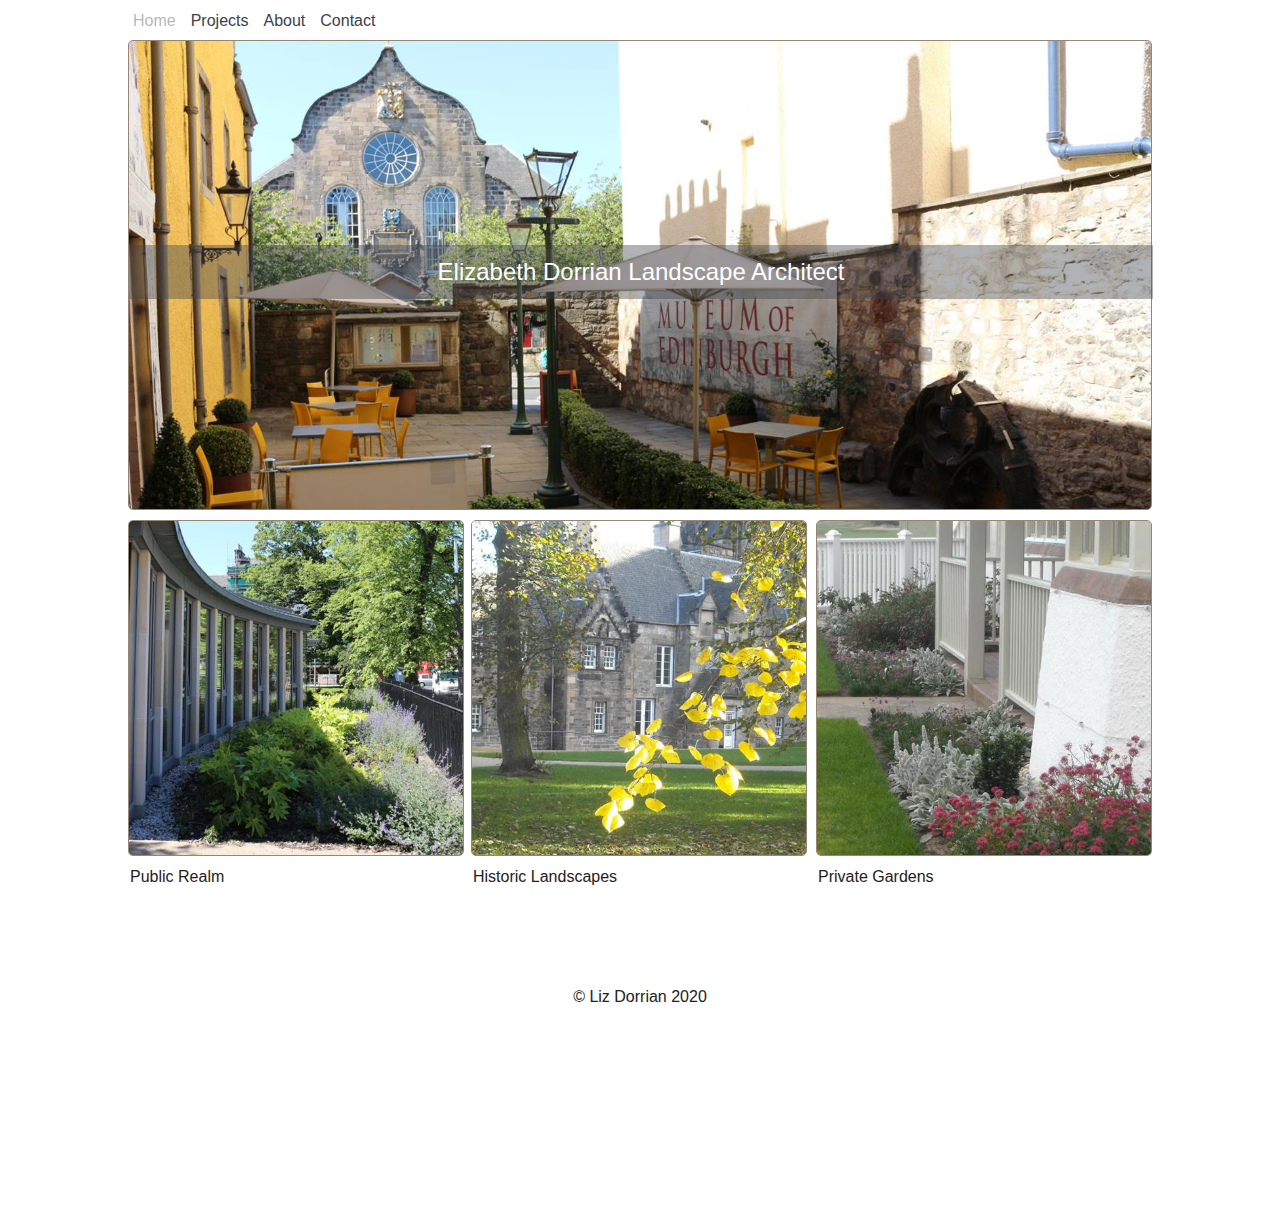
==== index.html @ d0d9d966 "all" ====
<!DOCTYPE html>
<html>
<head><title> Elizabeth Dorrian Landscape Architect</title>
<link rel="stylesheet" media="(max-width: 640px)" href="stylem.css">
<link rel="stylesheet" media="(min-width: 640px)" href="style.css">
<!--<link rel="stylesheet" media="(orientation: portrait)" href="portrait.css">
 <link rel="stylesheet" media="(orientation: landscape)" href="landscape.css">
 -->


<meta charset="utf-8" />
<meta http-equiv="Content-type" content="text/html; charset=utf-8" />
<meta name="viewport" content="width=device-width, initial-scale=1" />
<meta http-equiv="Content-Language" content="en-gb"/>
<meta name="keywords" content="landscape architect, liz dorrian, east linton"/>
<meta name="description" content="Providing Landscape Architectural services independently or as part of a multi-disciplinary team. ."/>
</head>
<body>

<div class="container_a">
<div class="wrap_a">
<ul>
<li><a class="current" href="index.html">Home</a></li>
<li><a href="projects.html">Projects</a></li>

<li><a href="about.html">About</a></li>
<li><a href="contact.html">Contact</a></li>
</ul>

<!--
<li><a class="nav" href="index.html">Home</a></li>
<li><a class="current" href="teachers.html">Teachers</a></li>
<li><a class="nav" href="classes.html">Classes</a></li>
<li><a class="nav" href="contact.html">Contact</a></li>
-->



<div class="clear"></div>
</div>
</div>



<div class="container_h">
<div class="wrap_h">



<img class="dhide" src="images/home/mainm.jpg" alt="Elizabeth Dorrian Landscape Architect"/>

<h2 class="mhide">Elizabeth Dorrian Landscape Architect</h2>

</div>
</div>

<div class="clear"></div>

<div class="container_i">
<div class="wrap_i">
<div class="box_ia">
<div class="picture"><img src="images/home/public.jpg" alt=""></div>
<div class="text"><p>Public Realm</p></div>
</div>

<div class="box_ib">
<div class="picture"><img src="images/home/historic.jpg" alt=""></div>
<div class="text"><p>Historic Landscapes</p></div>
</div>

<div class="box_ic">
<div class="picture"><img src="images/home/private.jpg" alt=""></div>
<div class="text"><p>Private Gardens</p></div>
</div>

<div class="dhide box_id">
<p>&copy; Liz Dorrian 2020</p>
</div>

</div>
</div>
<div class="clear"></div>


<div class="container_j">


<p class="mhide"> &copy; Liz Dorrian 2020 </p>


</div>

</body>
</html>
---- stylem.css ----
/***AUGUST 24 UPDATES***/

/***NEW CSS FOR ATHELSTANFORD**/
.container_g2 {width:100%;}
.wrap_g2 {border-radius: 5px;
width:100%; }
.box_ga2 {background-color:rgba(255,255,255, 0.6); width:100%; 
border-radius: 5px; padding:10px; border:1px solid rgba(255,255,255,0.6);}
.box_ga2 h2 {margin:15px 0 0 0; padding:10px;}
.box_ga2 p {margin: 0 ; padding:10px 10px 0 13px;}
.box_ga2 img {width:100%; border-radius:3px; border:1px solid #978673;}

.box_ga2 .buttons2{ 
padding:0; margin:10px 0 0 0 ; 
border:none;
background:none; font-size:0.9em;}

.box_ga2 .right { }

/**NEW CSS FOR PAPPLE**/
.container_k {width:100%;  
}
.wrap_k {width:100%;}
.box_ka img {width:100%; border-radius:3px; border:1px solid #978673;}
.box_ka {background-color:rgba(255,255,255,0.6); width:100%; margin:auto;
border-radius: 5px; padding:5px; border:1px solid rgba(255,255,255,0.6);}
.box_ka h2 {margin:15px 0 0 0; padding:10px;}
.box_ka p {margin:0; padding:10px 10px 0 13px;}
.box_ka .buttons{ 
padding-left:3px; margin:0 ; 
border:none;
background:none; font-size:0.9em;}


.notformobile {display:none;}
/***END OF AUGUST 24 UPDATES***/





html {
  font-size: 100%; color:#262020;
  /**so users can adjust text size properly**/
  -webkit-box-sizing: border-box;
          box-sizing: border-box;
}

*, *::before, *::after {
  -webkit-box-sizing: inherit;
          box-sizing: inherit;
}

body {background: white;
font-family: News Gothic MT, news-gothic-std, Franklin Gothic Book, Arial, Geneva, Helvetica, Devanagari Sangam MN, Euphemia UCAS, Lao Sangam MN, Microsoft Sans Serif, Myanmar Sangam MN, Tamil, Calibri, sans-serif;
font-style: normal;	
margin:0; padding:0; 


}


.container_a {width:100%; height: auto; 
margin:0; padding:0;}
.wrap_a {width:100%; height: auto; margin:0 auto; padding:0;}
.wrap_a ul {width:100%; display:flex; justify-content:left; align-items: center;
padding:0 ; 
}

.wrap_a ul li { list-style-type: none; margin:0; padding:0 0 0 15px;
}

/**************MENU*************************/
a:link {text-decoration:none; color:rgb(60, 64, 77);}/* unvisited link */
a:visited {color:rgba(60, 64, 77, 0.4);}  /* visited link */
a:hover {color:rgba(60, 64, 77, 0.4);}  /* mouse over link */
a:active {color:rgba(60, 64, 77, 0.4);}  /* selected link */

a.hiddin:link {text-decoration:none;color:#333333;}/* unvisited link */
a.hiddin:visited {color:#333333;}  /* visited link */
a.hiddin:hover {color:#333333;}  /* mouse over link */
a.hiddin:active {color:#333333;}  /* selected link */

a.current:link {text-decoration:none; color:rgba(60, 64, 77, 0.4);}
a.current:visited {text-decoration:none; color:rgba(60, 64, 77, 0.4);}
a.current:hover {text-decoration:none; color:grey;}
a.current:active {text-decoration:none; color:grey;}

/********************MAIN********************/


.container_h {width:100%;   margin:0; padding:0;
display:flex; flex-direction:column;  
justify-content:center;
align-items:center;

}



.wrap_h {padding :10px;

width:100%; 

}
.wrap_h img {width: 100%;    
border-radius:5px; border:1px solid #978673;}

.mhide {display:none;}

.wrap_h h2 {
color:white; background: rgba(60, 64, 77, 0.4); padding:10px; 
border-radius: 5px; 
}


.container_i {width:100%; margin-top:10px;  height:346px;
 }
.wrap_i {width:100%; margin:auto;
display:flex; flex-direction:column;	
justify-content:center; align-items:center;}
.wrap_i div {width: 100%;  padding:5px;  }
.wrap_i div p  {text-align: left; margin:-3px 0 10px 5px; padding-top: 0;}
.wrap_i div img {width: 100%; 
border-radius:5px; border:1px solid #978673; }


.copy {display:flex; justify-content:center; }
/**centre's the copyright text at bottom **/











/******************PROJECTS.HTML*******************/
.buttons2{ 
padding:0; margin:10px 0 0 0 ; 
border:none;
background:none; font-size:0.9em;}

.container_b {width:100%;  
}
.wrap_b {width:100%;}
.box_ba img {width:100%; border-radius:3px; border:1px solid #978673;}
.box_ba {background-color:rgba(255,255,255,0.6); width:100%; margin:auto;
border-radius: 5px; padding:5px; border:1px solid rgba(255,255,255,0.6);}
.box_ba h2 {margin:15px 0 0 0; padding:10px;}
.box_ba p {margin:0; padding:10px 10px 0 13px;}
.box_ba .buttons{ 
padding-left:3px; margin:0 ; 
border:none;
background:none; font-size:0.9em;}


.project_hr {margin:80px auto 130px auto; width:50%;}

.bold {font-weight: bold;}
.mmore {line-height: 1.5em;}


.container_e {width:100%; margin-top:10px;  
 }
.wrap_e {width:100%; margin:auto;
display:flex; flex-direction:column;	
justify-content:center; align-items:center;}
.wrap_e div {width: 100%;  padding:5px;  }
.wrap_e div p  {text-align: left; margin:0 0 20px 5px; padding-top: 0;}
.wrap_e div img {width: 100%; border-radius:4px; border:1px solid #978673; }


/**_d St Mary's main**/
.container_d {width:100%;  }
.wrap_d {width:100%;}
.box_da img {width:100%; border-radius:3px; border:1px solid #978673;}
.box_da {background-color:rgba(255,255,255,0.6); width:100%; margin:auto;
border-radius: 5px; padding:5px; border:1px solid rgba(255,255,255,0.6);}
.box_da h2 {margin:15px 0 0 0; padding:10px;}
.box_da p {margin: 0 ; padding:10px 10px 0 13px;}
.box_da .buttons{ 
padding-left:3px; margin:0 ; 
border:none;
background:none; font-size:0.9em;}
.more {width:100%; margin:10px 0 0 10px; }
.more div { display:flex; font-size:0.9em; line-height: 1.4em;
flex-direction:column;}
.more .leftmore { }
.more .rightmore { }


.text_top {vertical-align: text-top;}
table {font-size: 0.9em; margin:10px 0 0 12px;}


.container_y {width:100%;  }
.wrap_y {border-radius: 5px;
width:100%; 
}
.box_ya {background-color:rgba(255,255,255, 0.6); width:100%; 
border-radius: 5px; padding:10px; border:1px solid rgba(255,255,255,0.6);}
.box_ya img {width:100%; border-radius:3px; border:1px solid #978673;}
.box_ya h2 {margin:15px 0 0 0; padding:10px;}
.box_ya p {margin: 0 ; padding:10px 10px 0 13px;}
.box_ya .buttons2{ 
padding:0; margin:10px 0 0 0 ; 
border:none;
background:none; font-size:0.9em;}

.consultant {position:relative; left:-22px; }




.container_z {width:100%; margin-top:10px; }
.wrap_z {width:100%; margin:auto;
display:flex; flex-direction:column;	
justify-content:center; align-items:center;}


.wrap_z div {width: 100%;  padding:5px;  }
.wrap_z div p  {text-align: left; margin:0 0 20px 5px; padding-top: 0;}
.wrap_z div img {width: 100%; border-radius:4px; border:1px solid #978673;}



.container_y1 {width:100%;}
.wrap_y1 {
border-radius: 5px;
width:100%;  
}
.box_y1a {background-color:rgba(255,255,255, 0.6); width:100%; 
border-radius: 5px; padding:10px; border:1px solid rgba(255,255,255,0.6);}

.box_y1a h2 {margin:15px 0 0 0; padding:10px;}
.box_y1a p {margin: 0 ; padding:10px 10px 0 13px;}
.box_y1a h3 {margin: 0 ; padding:0 10px 0 12px;}
.box_y1a img {width:100%; border-radius:3px; border:1px solid #978673;}
.box_y1a .buttonsy1{ 
padding:0; margin:0 ; 
border:none;
background:none; font-size:0.9em;}



.box_y1a .buttonsy1{ 
padding:0; margin:0 ; 
border:none;
background:none; font-size:0.9em;}

.container_z1 {width:100%; margin-top:10px;  }
.wrap_z1 {width:100%; margin:auto;
display:flex; flex-direction:column;	
justify-content:center; align-items:center; }


.wrap_z1 div {width: 100%;  padding:5px;   }
.wrap_z1 div p  {text-align: left; margin:0 0 20px 5px; padding-top: 0;}
.wrap_z1 div img {width: 100%; border-radius:4px; border:1px solid #978673;}













.container_g {width:100%;}
.wrap_g {border-radius: 5px;
width:100%; }
.box_ga {background-color:rgba(255,255,255, 0.6); width:100%; 
border-radius: 5px; padding:10px; border:1px solid rgba(255,255,255,0.6);}
.box_ga h2 {margin:15px 0 0 0; padding:10px;}
.box_ga p {margin: 0 ; padding:10px 10px 0 13px;}
.box_ga img {width:100%; border-radius:3px; border:1px solid #978673;}

.box_ga .buttons2{ 
padding:0; margin:10px 0 0 0 ; 
border:none;
background:none; font-size:0.9em;}

.box_ga .right { }






.container_y2 {width:100%;}
.wrap_y2 {border-radius: 5px;
width:100%; 
}
.box_y2a {background-color:rgba(255,255,255, 0.6); width:100%; 
border-radius: 5px; padding:10px; border:1px solid rgba(255,255,255,0.6);}

.box_y2a img {width:100%; border-radius:3px; border:1px solid #978673;}
.box_y2a h2 {margin:15px 0 0 0; padding:10px;}
.box_y2a p {margin: 0 ; padding:10px 10px 0 13px;}
.box_y2a .buttons2{ 
padding:0; margin:10px 0 0 0 ; 
border:none;
background:none; font-size:0.9em;}





.container_z2 {width:100%; margin-top:10px; }
.wrap_z2 {width:100%; display:flex; flex-direction:column;}


.wrap_z2 div {width: 100%; padding:5px;}
.wrap_z2 div p  {text-align: left; margin:0 0 20px 5px; padding-top: 0;}
.wrap_z2 div img {width: 100%; border-radius:4px; border:1px solid #978673; }







/****************ABOUT***AND CONTACT***********************/
.container_b1 {width:100%;  }
.wrap_b1 {padding:15px;
background-image: url("images/about/about.jpg");
background-repeat: no-repeat;
background-size: 100%;
border-radius: 5px;
width:100%; margin-top:20px; 
display:flex; flex-direction:column;
}
.box_b1a {background-color:rgba(255,255,255,0.6);  
border-radius: 5px; padding:15px; border:1px solid rgba(255,255,255,0.6);}

.box_b1a h2 {margin:0; padding:0;}




.box_b2a h2 {margin:0; padding:0;}


.back_to_top {text-align: center; }

.box_id {width:100%; display:flex; flex-direction:column;
justify-content:center; align-items: center; margin-top:30px;}

.box_id p {text-align: center;}

.container_j p {text-align: center; margin-top: 50px;}
---- style.css ----
/***BELOW IS FROM AUGUST 24 CHANGES***/

/**NEW CSS FOR ATHELSTANFORD.**/
.container_g2 {width:100%; height: 570px; margin:144px 0 144px 0;}
.wrap_g2 {
background-image: url("images/projects/athel/athpublic.jpg");
background-repeat: no-repeat;
background-size: 100%;
border-radius:5px; border:1px solid #978673;
width:1024px; margin:20px auto; height: 570px;
}
.box_ga2 {background-color:rgba(255,255,255, 0.6); width:450px; margin:40px auto 0 auto;
border-radius: 5px; padding:10px; border:1px solid rgba(255,255,255,0.6);}

.box_ga2 h2 {margin:0; padding:0;}

.box_ga2 .buttons2{ 
padding:0; margin:-10px 0 0 0 ; 
border:none;
background:none; font-size:0.9em;}
.box_ga2 .right {float: right; }
/**ABOVE IS NEW CSS FOR ATHELSTANFORD.**/

.tdshort{width:5px;}
.notformain {display:none;}

/***ABOVE IS FROM AUGUST 24 CHANGES***/

html {height:101%;
  font-size: 100%; color:#262020;
  /**so users can adjust text size properly**/
  -webkit-box-sizing: border-box;
          box-sizing: border-box;
}

*, *::before, *::after {
  -webkit-box-sizing: inherit;
          box-sizing: inherit;
}

body {background: white;
font-family: News Gothic MT, news-gothic-std, Franklin Gothic Book, Arial, Geneva, Helvetica, Devanagari Sangam MN, Euphemia UCAS, Lao Sangam MN, Microsoft Sans Serif, Myanmar Sangam MN, Tamil, Calibri, sans-serif;
font-style: normal;	
margin:0; padding:0; 
line-height: 1.4;

}


.container_a {width:100%; height: 10px;}
.wrap_a {width:1024px; margin:auto;}
.wrap_a ul {margin:10px 0 0 5px; padding:0;}
.wrap_a ul li {float:left; list-style-type: none; margin:0; padding-right:15px;}

/**************MENU*************************/
a:link {text-decoration:none; color:rgb(60, 64, 77);}/* unvisited link */
a:visited {color:rgba(60, 64, 77, 0.4);}  /* visited link */
a:hover {color:rgba(60, 64, 77, 0.4);}  /* mouse over link */
a:active {color:rgba(60, 64, 77, 0.4);}  /* selected link */

a.hiddin:link {text-decoration:none;color:#333333;}/* unvisited link */
a.hiddin:visited {color:#333333;}  /* visited link */
a.hiddin:hover {color:#333333;}  /* mouse over link */
a.hiddin:active {color:#333333;}  /* selected link */

a.current:link {text-decoration:none; color:rgba(60, 64, 77, 0.4);}
a.current:visited {text-decoration:none; color:rgba(60, 64, 77, 0.4);}
a.current:hover {text-decoration:none; color:grey;}
a.current:active {text-decoration:none; color:grey;}

/********************MAIN********************/


.container_h {width:100%; height: 470px;  margin-top:20px;}
.wrap_h {

background-image: url("images/home/courtyard.JPG");
background-repeat: no-repeat;
background-size: 100%;
border-radius:5px; border:1px solid #978673;
width:1024px; margin:0 auto; height: 470px;
}
.wrap_h h2 {

width:10%; margin-top:204px;
color:white; background: rgba(60, 64, 77, 0.4); padding:10px 0; text-align:center;
min-width:1024px; 
}

.dhide {display:none;}

.container_i {width:100%; margin-top:10px;  height:346px;
 }
.wrap_i {width:1024px; margin:auto;}
.wrap_i div:nth-child(3) {padding: 0 0 0 5px; float:right;}
.wrap_i div:nth-child(2) {padding: 0 0 0 2px; float:left;}
.wrap_i div:nth-child(1)  {padding: 0 5px 0 0; float:left;}

.wrap_i div {width: 341px; height:346px; padding:0 5px 0 0; float:left; }
.wrap_i div p  {text-align: left; margin-top:0; padding-top: 0;}
.wrap_i div img {width: 336px; height:336px; border-radius:5px; border:1px solid #978673;}













/******************PROJECTS.HTML*******************/



.container_k {width:100%; height: 470px; margin:20px 0 10px 0;
}
.wrap_k {
background-image: url("images/projects/papple/mpgs48_top.jpg");
background-repeat: no-repeat;
background-size: 100%;
border-radius:5px; border:1px solid #978673;
width:1024px; margin:0 auto 0 auto; height: 470px;
}

/**.box_ka below is the transparant box over the main image**/
.box_ka {background-color:rgba(255,255,255,0.6); width:450px; margin:20px auto 0 auto;
border-radius: 5px; padding:15px; border:1px solid rgba(255,255,255,0.6); }

.box_ka h2 {margin:0; padding:0;}

.box_ka .buttons{ 
padding:0; margin:-10px 0 0 0; 
border:none;
background:none; }










.container_b {width:100%; height: 470px; margin:20px 0 10px 0;
}
.wrap_b {
background-image: url("images/projects/peduzzi/peduzzi_large.jpg");
background-repeat: no-repeat;
background-size: 100%;
border-radius:5px; border:1px solid #978673;
width:1024px; margin:0 auto 0 auto; height: 470px;
}
.box_ba {background-color:rgba(255,255,255,0.6); width:450px; margin:20px auto 0 auto;
border-radius: 5px; padding:15px; border:1px solid rgba(255,255,255,0.6);}

.box_ba h2 {margin:0; padding:0;}

.box_ba .buttons{ 
padding:0; margin:-10px 0 0 0; 
border:none;
background:none; }


.more {width:100%; margin:auto; }
.more div {float:left; font-size:0.9em; line-height: 1.4em;}
.more .leftmore {width:20%;}
.more .rightmore {width:75%;}

.bold {font-weight: 600;}

table {font-size:0.9em;}



.container_c {width:100%; height:316px; margin-top:20px; }
.wrap_c {width:1024px; height: 316px; margin:auto;}
.wrap_c div {float:left; width:49%;  height: 316px;}
.box_ca img {border-radius: 5px;}
.box_ca p {text-align:left;}
.box_cb p {text-align: left; margin-top:150px;}

.container_c1 {width:100%; margin-top:20px;}
.wrap_c1 {width:1024px; margin:auto;}
.wrap_c1 div {width: 330px;  height: 330px; padding:0 20px 0 20px; float:left; }
.wrap_c1 div p  {text-align: center; margin-top:0; padding-top: 0;}
.wrap_c1 div img {width: 330px;  height:330px; border-radius:3px; border:1px solid #C6C5C3;}

.clear {clear:both;}


.project_hr {margin:115px auto 115px auto; width:50%;}




.container_d {width:100%; height: 470px; margin-top:144px;}
.wrap_d {
background-image: url("images/projects/stmarys/st_marys_main2.jpg");
background-repeat: no-repeat;
background-size: 100%;
border-radius:5px; border:1px solid #978673;
width:1024px; margin:20px auto; height: 470px;
}
.box_da {background-color:rgba(255,255,255, 0.6); width:450px; margin:40px auto 0 auto;
border-radius: 5px; padding:10px; border:1px solid rgba(255,255,255,0.6);}

.box_da h2 {margin:0; padding:0;}

.box_da .buttons2{ 
padding:0; margin:-10px 0 0 0 ; 
border:none;
background:none; font-size:0.9em;}




.container_e {width:100%; margin-top:10px;  height:336px; }
.wrap_e {width:1024px; margin:auto; }
.wrap_e div:nth-child(3) {padding: 0 0 0 5px; float:right;}
.wrap_e div:nth-child(2) {padding: 0 0 0 2px; float:left;}
.wrap_e div:nth-child(1)  {padding: 0 5px 0 0; float:left;}

.wrap_e div {width: 341px;  padding:0 5px 0 0; float:left; }
.wrap_e div p  {text-align:left; margin:7px 0 0 3px; padding-top: 0;}
.wrap_e div img {width: 100%; border-radius:5px; border:1px solid #978673;}






.container_y {width:100%; height: 470px; margin-top:144px;}
.wrap_y {
background-image: url("images/projects/arts_crafts/arts_main.jpg");
background-repeat: no-repeat;
background-size: 100%;
border-radius:5px; border:1px solid #978673;
width:1024px; margin:20px auto; height: 470px;
}
.box_ya {background-color:rgba(255,255,255, 0.6); width:450px; margin:40px auto 0 auto;
border-radius: 5px; padding:10px; border:1px solid rgba(255,255,255,0.6);}

.box_ya h2 {margin:0; padding:0;}

.box_ya .buttons2{ 
padding:0; margin:-10px 0 0 0 ; 
border:none;
background:none; font-size:0.9em;}




.container_z {width:100%; margin-top:10px;  height:336px;}
.wrap_z {width:1024px; margin:auto;}
.wrap_z div:nth-child(3) {padding: 0 0 0 5px; float:right;}
.wrap_z div:nth-child(2) {padding: 0 0 0 2px; float:left;}
.wrap_z div:nth-child(1)  {padding: 0 5px 0 0; float:left;}

.wrap_z div {width: 341px;  padding:0 5px 0 0; float:left; }
.wrap_z div p  {text-align:left; margin:7px 0 0 3px; padding-top: 0;}
.wrap_z div img {width: 100%; border-radius:5px; border:1px solid #978673;}
/**
.container_e {width:100%; margin-top:20px;}
.wrap_e {width:1024px; margin:auto;}
.wrap_e div {width: 300px;}
.wrap_e div p  {text-align: center;}
.wrap_e div img {width: 300px; border-radius:3px; }

.box_ea {float:left; }
.box_ea {float:right;}
**/

.container_y1 {width:100%; height: 470px; margin-top:144px;}
.wrap_y1 {
background-image: url("images/projects/cowanes/cowanes_main.jpg");
background-repeat: no-repeat;
background-size: 100%;
border-radius:5px; border:1px solid #978673;

width:1024px; margin:20px auto; height: 470px;

}
.box_y1a {background-color:rgba(255,255,255, 0.6); width:450px; margin:40px auto 0 auto;
border-radius: 5px; padding:10px; border:1px solid rgba(255,255,255,0.6);}

.box_y1a h2 {margin:0; padding:0;}
.box_y1a h3 {margin:0; padding:0;}
.box_y1a .buttonsy1{ 
padding:0; margin-top:-15px ; 
border:none;
background:none; font-size:0.9em;}


.tdright {text-align: right;}

.container_z1 {width:100%; margin-top:10px;  height:336px;}
.wrap_z1 {width:1024px; margin:auto;}
.wrap_z1 div:nth-child(3) {padding: 0 0 0 5px; float:right;}
.wrap_z1 div:nth-child(2) {padding: 0 0 0 2px; float:left;}
.wrap_z1 div:nth-child(1)  {padding: 0 5px 0 0; float:left;}

.wrap_z1 div {width: 341px;  padding:0 5px 0 0; float:left; }
.wrap_z1 div p  {text-align:left; margin:7px 0 0 3px; padding-top: 0;}
.wrap_z1 div img {width: 100%; border-radius:5px; border:1px solid #978673;}









.picture_more {width:1024px; margin:auto;}
.picture_more .buttons{ 
padding:0; margin:10px 0 0 0 ; 
border:none;
background:none; font-size:0.9em;}






/**
.container_f {width:100%; margin-top:20px;}
.wrap_f {width:1024px; margin:auto;}
.wrap_f div {width: 320px;  padding:0 20px 0 20px; float:left; }
.wrap_f div p  {text-align: center; margin-top:0; padding-top: 0;}
.wrap_f div img {width: 100%; border-radius:3px; border:1px solid #C6C5C3;}
**/


.container_g {width:100%; height: 570px; margin:144px 0 144px 0;}
.wrap_g {
background-image: url("images/projects/dean_village/dean_village.jpg");
background-repeat: no-repeat;
background-size: 100%;
border-radius:5px; border:1px solid #978673;
width:1024px; margin:20px auto; height: 570px;
}
.box_ga {background-color:rgba(255,255,255, 0.6); width:450px; margin:40px auto 0 auto;
border-radius: 5px; padding:10px; border:1px solid rgba(255,255,255,0.6);}

.box_ga h2 {margin:0; padding:0;}

.box_ga .buttons2{ 
padding:0; margin:-10px 0 0 0 ; 
border:none;
background:none; font-size:0.9em;}
.box_ga .right {float: right; }




.container_y2 {width:100%; height: 470px; margin-top:144px;}
.wrap_y2 {
background-image: url("images/projects/museum/museum_main.jpg");
background-repeat: no-repeat;
background-size: 100%;
border-radius:5px; border:1px solid #978673;
width:1024px; margin:20px auto; height: 470px;
}
.box_y2a {background-color:rgba(255,255,255, 0.6); width:450px; margin:40px auto 0 auto;
border-radius: 5px; padding:10px; border:1px solid rgba(255,255,255,0.6);}

.box_y2a h2 {margin:0; padding:0;}

.box_y2a .buttons2{ 
padding:0; margin:-10px 0 0 0 ; 
border:none;
background:none; font-size:0.9em;}




.container_z2 {width:100%; margin-top:10px;  height:336px;}
.wrap_z2 {width:1024px; margin:auto;}
.wrap_z2 div:nth-child(3) {padding: 0 0 0 5px; float:right;}
.wrap_z2 div:nth-child(2) {padding: 0 0 0 2px; float:left;}
.wrap_z2 div:nth-child(1)  {padding: 0 5px 0 0; float:left;}

.wrap_z2 div {width: 341px;  padding:0 5px 0 0; float:left; }
.wrap_z2 div p  {text-align:left; margin:7px 0 0 3px; padding-top: 0;}
.wrap_z2 div img {width: 100%; border-radius:5px; border:1px solid #978673;}

/**************************ABOUT***************************/

.about_container {width:100%; margin-top:30px;}
.about_wrap {width:900px; margin:auto; padding:10px;
border:1px solid rgba(60, 64, 77, 0.4);}

.back_to_top {text-align: center; margin-top:106px; }
.back_to_top {text-align: center; margin-top:106px; }



* {font-weight:normal;}




/****************ABOUT**************************/
.container_b1 {width:100%; height: 470px; margin-bottom:-90px;}
.wrap_b1 {
background-image: url("images/about/about.jpg");
background-repeat: no-repeat;
background-size: 100%;
border-radius:5px; border:1px solid #978673;
width:1024px; margin:20px auto 0 auto; height: 470px;
}
.box_b1a {background-color:rgba(255,255,255,0.6); width:450px; margin:40px auto 0 auto;
border-radius: 5px; padding:15px; border:1px solid rgba(255,255,255,0.6);}

.box_b1a h2 {margin:0; padding:0;}


.container_j {width:100%;  margin-top:120px;}
.container_j p {text-align: center;}
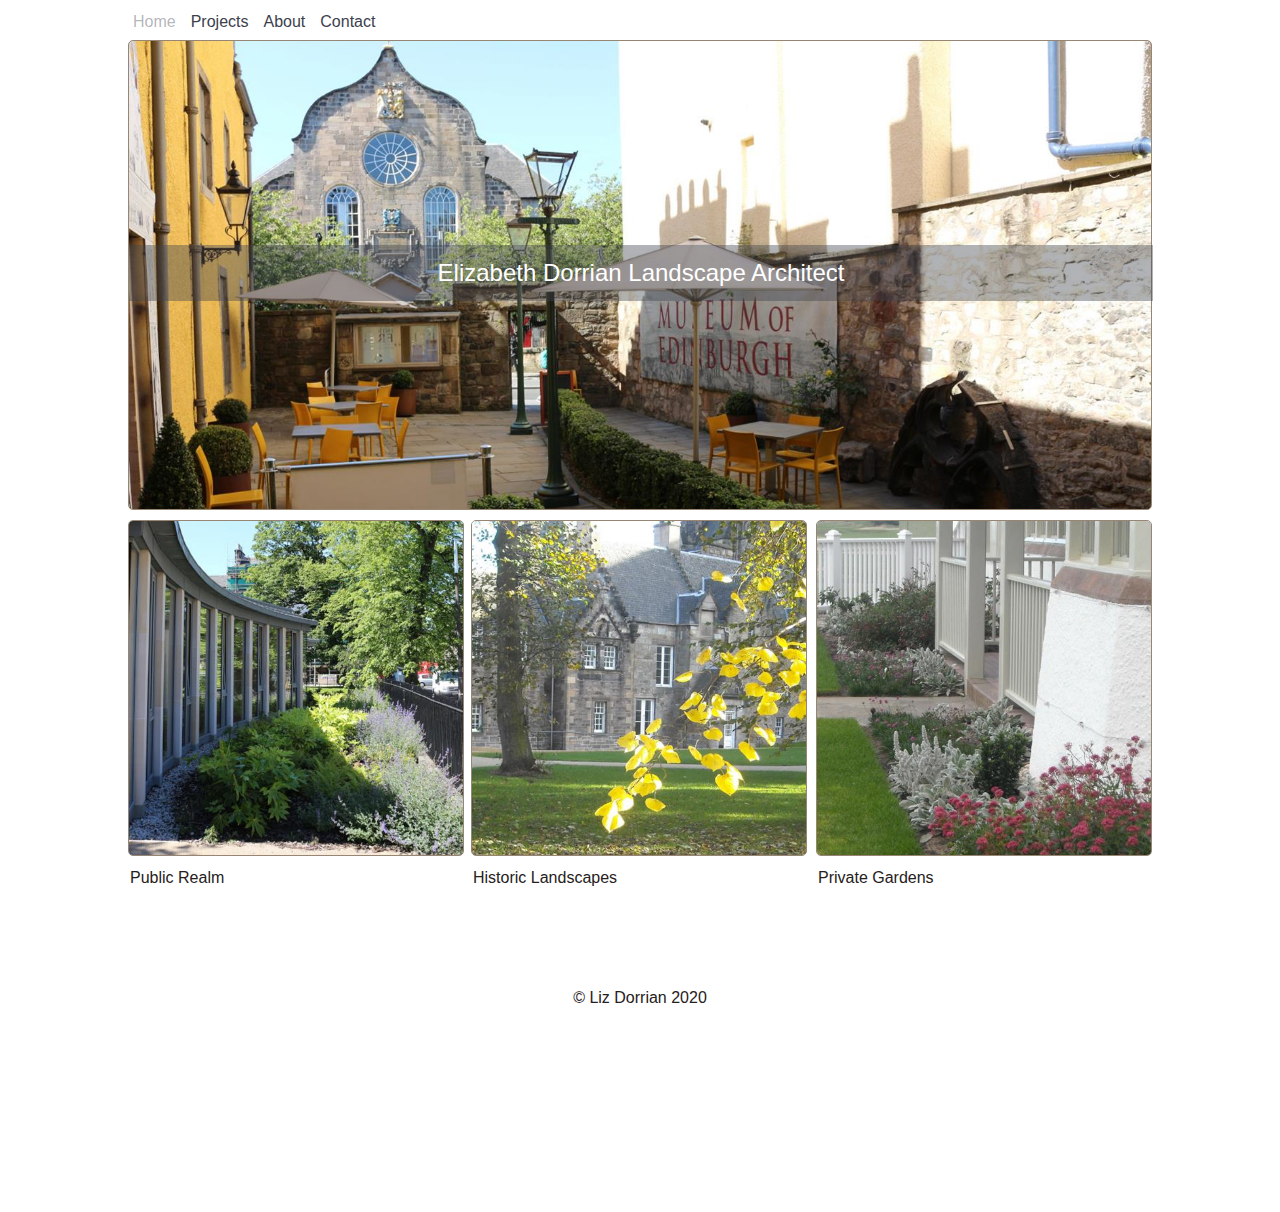
==== commit e98cba53: "all" ====
--- a/index.html
+++ b/index.html
@@ -1,8 +1,8 @@
 <!DOCTYPE html>
 <html>
 <head><title> Elizabeth Dorrian Landscape Architect</title>
-<link rel="stylesheet" media="(max-width: 640px)" href="stylem.css">
-<link rel="stylesheet" media="(min-width: 640px)" href="style.css">
+<link rel="stylesheet" media="(max-width: 1024x)" href="stylem.css">
+<link rel="stylesheet" media="(min-width: 1025px)" href="style.css">
 <!--<link rel="stylesheet" media="(orientation: portrait)" href="portrait.css">
  <link rel="stylesheet" media="(orientation: landscape)" href="landscape.css">
  -->
--- a/stylem.css
+++ b/stylem.css
@@ -1,4 +1,8 @@
 /***AUGUST 24 UPDATES***/
+
+.margin_top {margin-top:8px;}
+
+body {line-height: 1.5;}
 
 /***NEW CSS FOR ATHELSTANFORD**/
 .container_g2 {width:100%;}
@@ -13,7 +17,7 @@
 .box_ga2 .buttons2{ 
 padding:0; margin:10px 0 0 0 ; 
 border:none;
-background:none; font-size:0.9em;}
+background:none; font-size:1em;}
 
 .box_ga2 .right { }
 
@@ -29,7 +33,7 @@
 .box_ka .buttons{ 
 padding-left:3px; margin:0 ; 
 border:none;
-background:none; font-size:0.9em;}
+background:none; font-size:1em;}
 
 
 .notformobile {display:none;}
@@ -41,6 +45,7 @@
 
 html {
   font-size: 100%; color:#262020;
+  line-height: 1.5;
   /**so users can adjust text size properly**/
   -webkit-box-sizing: border-box;
           box-sizing: border-box;
@@ -155,7 +160,7 @@
 .box_ba .buttons{ 
 padding-left:3px; margin:0 ; 
 border:none;
-background:none; font-size:0.9em;}
+background:none; font-size:1em;}
 
 
 .project_hr {margin:80px auto 130px auto; width:50%;}
@@ -185,16 +190,16 @@
 .box_da .buttons{ 
 padding-left:3px; margin:0 ; 
 border:none;
-background:none; font-size:0.9em;}
+background:none; font-size:1em;}
 .more {width:100%; margin:10px 0 0 10px; }
-.more div { display:flex; font-size:0.9em; line-height: 1.4em;
+.more div { display:flex; font-size:1em; line-height: 1.4em;
 flex-direction:column;}
 .more .leftmore { }
 .more .rightmore { }
 
 
 .text_top {vertical-align: text-top;}
-table {font-size: 0.9em; margin:10px 0 0 12px;}
+table {font-size: 1em; margin:10px 0 0 12px;}
 
 
 .container_y {width:100%;  }
@@ -209,7 +214,7 @@
 .box_ya .buttons2{ 
 padding:0; margin:10px 0 0 0 ; 
 border:none;
-background:none; font-size:0.9em;}
+background:none; font-size:1em;}
 
 .consultant {position:relative; left:-22px; }
 
@@ -243,14 +248,14 @@
 .box_y1a .buttonsy1{ 
 padding:0; margin:0 ; 
 border:none;
-background:none; font-size:0.9em;}
+background:none; font-size:1em;}
 
 
 
 .box_y1a .buttonsy1{ 
 padding:0; margin:0 ; 
 border:none;
-background:none; font-size:0.9em;}
+background:none; font-size:1em;}
 
 .container_z1 {width:100%; margin-top:10px;  }
 .wrap_z1 {width:100%; margin:auto;
@@ -286,7 +291,7 @@
 .box_ga .buttons2{ 
 padding:0; margin:10px 0 0 0 ; 
 border:none;
-background:none; font-size:0.9em;}
+background:none; font-size:1em;}
 
 .box_ga .right { }
 
@@ -308,7 +313,7 @@
 .box_y2a .buttons2{ 
 padding:0; margin:10px 0 0 0 ; 
 border:none;
-background:none; font-size:0.9em;}
+background:none; font-size:1em;}
 
 
 
--- a/style.css
+++ b/style.css
@@ -1,4 +1,10 @@
 /***BELOW IS FROM AUGUST 24 CHANGES***/
+.table_bigger td {width:400px;}
+.table_big td {width:200px; }
+
+.margin_top {margin-top:8px;}
+
+body {line-height: 1.5;}
 
 /**NEW CSS FOR ATHELSTANFORD.**/
 .container_g2 {width:100%; height: 570px; margin:144px 0 144px 0;}
@@ -9,8 +15,8 @@
 border-radius:5px; border:1px solid #978673;
 width:1024px; margin:20px auto; height: 570px;
 }
-.box_ga2 {background-color:rgba(255,255,255, 0.6); width:450px; margin:40px auto 0 auto;
-border-radius: 5px; padding:10px; border:1px solid rgba(255,255,255,0.6);}
+.box_ga2 {background-color:rgba(255,255,255, 0.7); width:450px; margin:40px auto 0 auto;
+border-radius: 5px; padding:10px; border:1px solid rgba(255,255,255,0.7);}
 
 .box_ga2 h2 {margin:0; padding:0;}
 
@@ -42,7 +48,6 @@
 font-family: News Gothic MT, news-gothic-std, Franklin Gothic Book, Arial, Geneva, Helvetica, Devanagari Sangam MN, Euphemia UCAS, Lao Sangam MN, Microsoft Sans Serif, Myanmar Sangam MN, Tamil, Calibri, sans-serif;
 font-style: normal;	
 margin:0; padding:0; 
-line-height: 1.4;
 
 }
 
@@ -119,7 +124,7 @@
 .container_k {width:100%; height: 470px; margin:20px 0 10px 0;
 }
 .wrap_k {
-background-image: url("images/projects/papple/mpgs48_top.jpg");
+background-image: url("images/projects/papple/pnewmain.jpg");
 background-repeat: no-repeat;
 background-size: 100%;
 border-radius:5px; border:1px solid #978673;
@@ -127,8 +132,8 @@
 }
 
 /**.box_ka below is the transparant box over the main image**/
-.box_ka {background-color:rgba(255,255,255,0.6); width:450px; margin:20px auto 0 auto;
-border-radius: 5px; padding:15px; border:1px solid rgba(255,255,255,0.6); }
+.box_ka {background-color:rgba(255,255,255,0.7); width:450px; margin:20px auto 0 auto;
+border-radius: 5px; padding:15px; border:1px solid rgba(255,255,255,0.7); }
 
 .box_ka h2 {margin:0; padding:0;}
 
@@ -155,8 +160,8 @@
 border-radius:5px; border:1px solid #978673;
 width:1024px; margin:0 auto 0 auto; height: 470px;
 }
-.box_ba {background-color:rgba(255,255,255,0.6); width:450px; margin:20px auto 0 auto;
-border-radius: 5px; padding:15px; border:1px solid rgba(255,255,255,0.6);}
+.box_ba {background-color:rgba(255,255,255,0.7); width:450px; margin:20px auto 0 auto;
+border-radius: 5px; padding:15px; border:1px solid rgba(255,255,255,0.7);}
 
 .box_ba h2 {margin:0; padding:0;}
 
@@ -167,7 +172,9 @@
 
 
 .more {width:100%; margin:auto; }
-.more div {float:left; font-size:0.9em; line-height: 1.4em;}
+.more div {float:left; font-size:0.9em; line-height: 1
+
+;}
 .more .leftmore {width:20%;}
 .more .rightmore {width:75%;}
 
@@ -206,8 +213,8 @@
 border-radius:5px; border:1px solid #978673;
 width:1024px; margin:20px auto; height: 470px;
 }
-.box_da {background-color:rgba(255,255,255, 0.6); width:450px; margin:40px auto 0 auto;
-border-radius: 5px; padding:10px; border:1px solid rgba(255,255,255,0.6);}
+.box_da {background-color:rgba(255,255,255, 0.7); width:450px; margin:40px auto 0 auto;
+border-radius: 5px; padding:10px; border:1px solid rgba(255,255,255,0.7);}
 
 .box_da h2 {margin:0; padding:0;}
 
@@ -242,8 +249,8 @@
 border-radius:5px; border:1px solid #978673;
 width:1024px; margin:20px auto; height: 470px;
 }
-.box_ya {background-color:rgba(255,255,255, 0.6); width:450px; margin:40px auto 0 auto;
-border-radius: 5px; padding:10px; border:1px solid rgba(255,255,255,0.6);}
+.box_ya {background-color:rgba(255,255,255, 0.7); width:450px; margin:40px auto 0 auto;
+border-radius: 5px; padding:10px; border:1px solid rgba(255,255,255,0.7);}
 
 .box_ya h2 {margin:0; padding:0;}
 
@@ -285,8 +292,8 @@
 width:1024px; margin:20px auto; height: 470px;
 
 }
-.box_y1a {background-color:rgba(255,255,255, 0.6); width:450px; margin:40px auto 0 auto;
-border-radius: 5px; padding:10px; border:1px solid rgba(255,255,255,0.6);}
+.box_y1a {background-color:rgba(255,255,255, 0.7); width:450px; margin:40px auto 0 auto;
+border-radius: 5px; padding:10px; border:1px solid rgba(255,255,255,0.7); }
 
 .box_y1a h2 {margin:0; padding:0;}
 .box_y1a h3 {margin:0; padding:0;}
@@ -344,8 +351,8 @@
 border-radius:5px; border:1px solid #978673;
 width:1024px; margin:20px auto; height: 570px;
 }
-.box_ga {background-color:rgba(255,255,255, 0.6); width:450px; margin:40px auto 0 auto;
-border-radius: 5px; padding:10px; border:1px solid rgba(255,255,255,0.6);}
+.box_ga {background-color:rgba(255,255,255, 0.7); width:450px; margin:40px auto 0 auto;
+border-radius: 5px; padding:10px; border:1px solid rgba(255,255,255,0.7);}
 
 .box_ga h2 {margin:0; padding:0;}
 
@@ -366,8 +373,8 @@
 border-radius:5px; border:1px solid #978673;
 width:1024px; margin:20px auto; height: 470px;
 }
-.box_y2a {background-color:rgba(255,255,255, 0.6); width:450px; margin:40px auto 0 auto;
-border-radius: 5px; padding:10px; border:1px solid rgba(255,255,255,0.6);}
+.box_y2a {background-color:rgba(255,255,255, 0.7); width:450px; margin:40px auto 0 auto;
+border-radius: 5px; padding:10px; border:1px solid rgba(255,255,255,0.7);}
 
 .box_y2a h2 {margin:0; padding:0;}
 
@@ -414,8 +421,8 @@
 border-radius:5px; border:1px solid #978673;
 width:1024px; margin:20px auto 0 auto; height: 470px;
 }
-.box_b1a {background-color:rgba(255,255,255,0.6); width:450px; margin:40px auto 0 auto;
-border-radius: 5px; padding:15px; border:1px solid rgba(255,255,255,0.6);}
+.box_b1a {background-color:rgba(255,255,255,0.7); width:450px; margin:40px auto 0 auto;
+border-radius: 5px; padding:15px; border:1px solid rgba(255,255,255,0.7);}
 
 .box_b1a h2 {margin:0; padding:0;}
 
@@ -426,3 +433,6 @@
 
 
 
+
+
+
